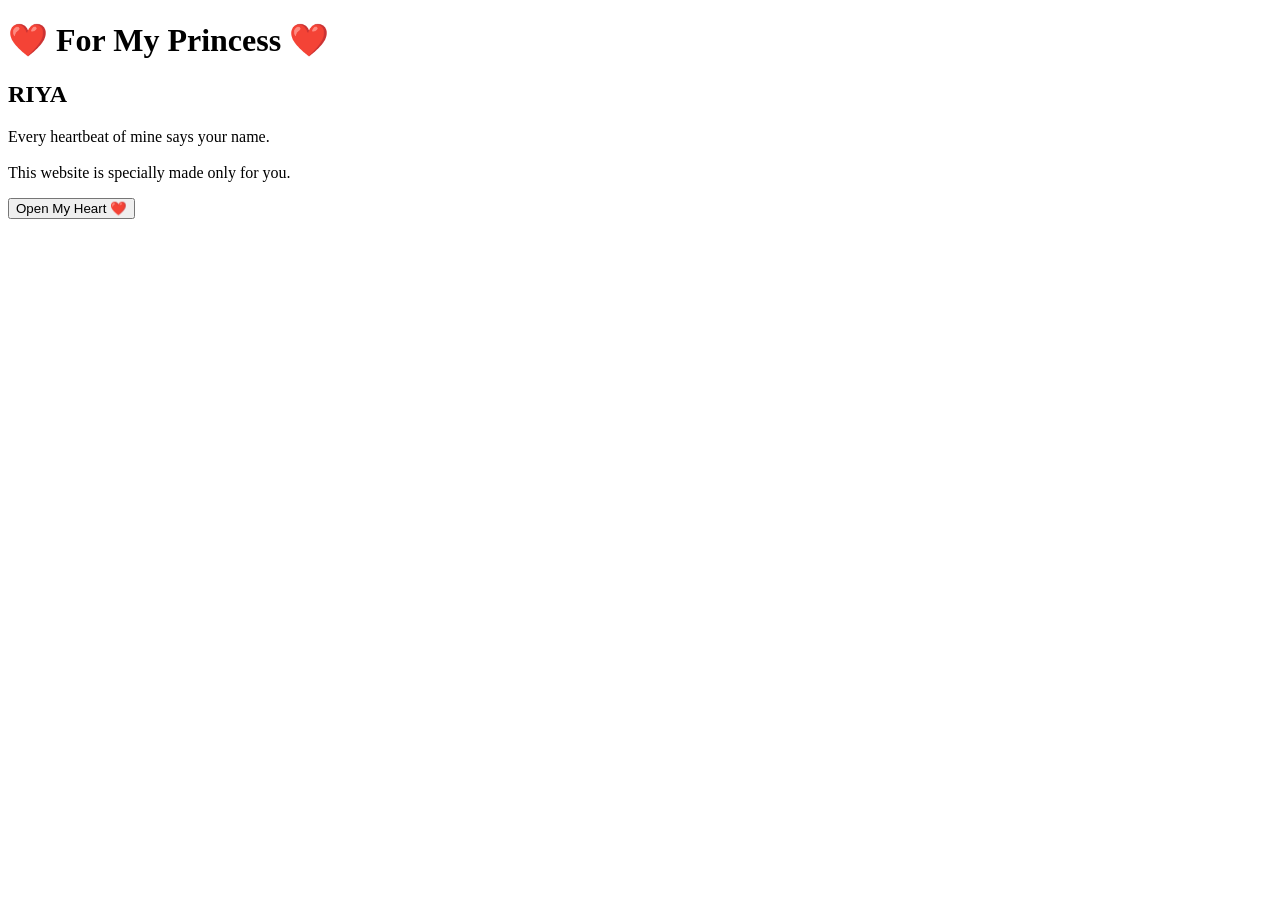
==== index.html @ 8198163a "Update index.html" ====
<!DOCTYPE html>
<html lang="en">
<head>
<meta charset="UTF-8">
<meta name="viewport" content="width=device-width, initial-scale=1.0">

<title>For My Princess ❤️</title>

<link rel="stylesheet" href="style.css">

</head>

<body>

<div class="container">

<h1>❤️ For My Princess ❤️</h1>

<h2>RIYA</h2>

<p>
Every heartbeat of mine says your name.
<br><br>
This website is specially made only for you.
</p>

<button id="openBtn">
Open My Heart ❤️
</button>

</div>

<script src="script.js"></script>

</body>
</html>
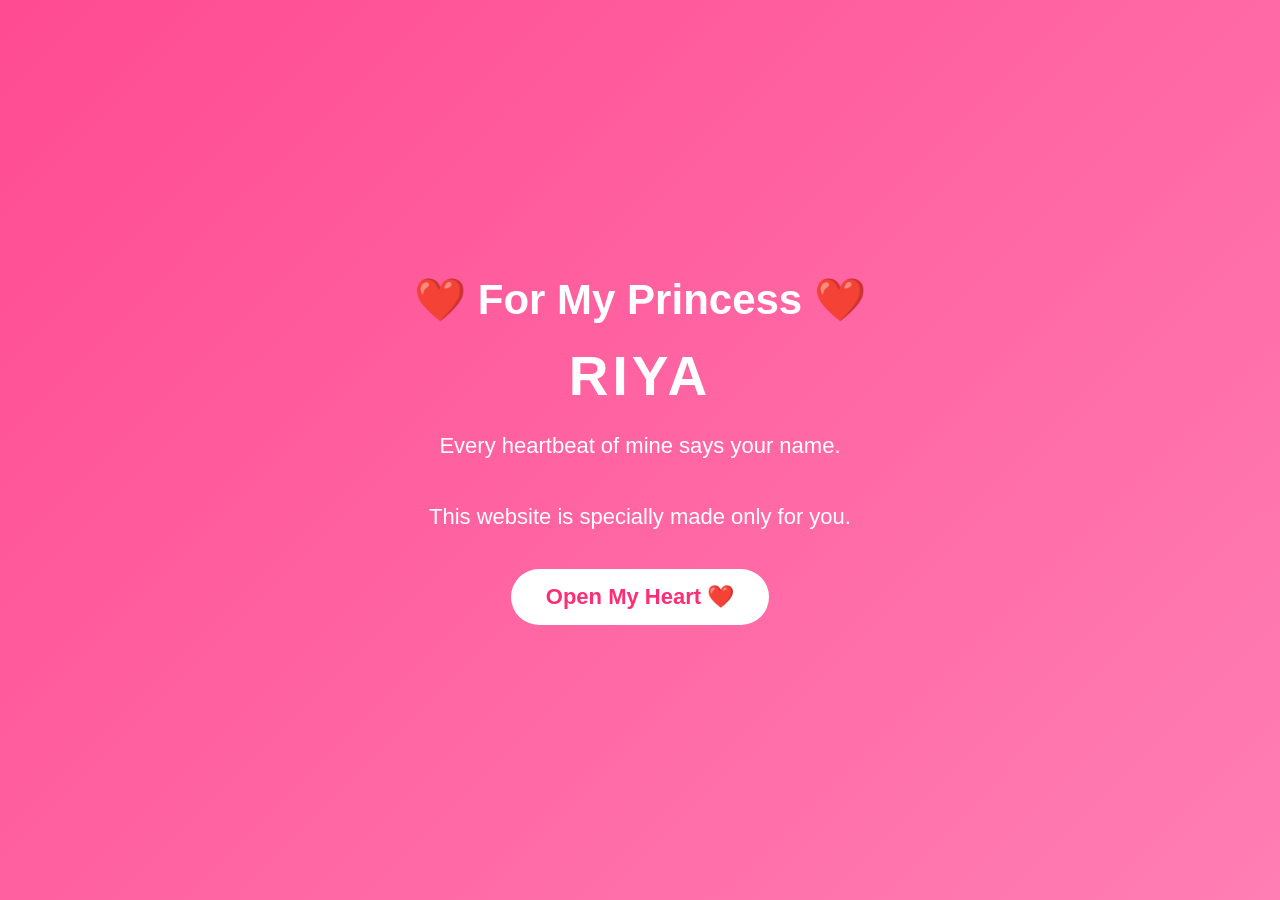
==== commit 3d4a6ef6: "Update index.html" ====
--- a/index.html
+++ b/index.html
@@ -11,7 +11,7 @@
 </head>
 
 <body>
-
+<div class="floating-hearts"></div>
 <div class="container">
 
 <h1>❤️ For My Princess ❤️</h1>
--- a/style.css
+++ b/style.css
@@ -0,0 +1,74 @@
+*{
+margin:0;
+padding:0;
+box-sizing:border-box;
+}
+
+body{
+background:linear-gradient(135deg,#ff4b91,#ff7eb3);
+height:100vh;
+display:flex;
+justify-content:center;
+align-items:center;
+font-family:Arial,sans-serif;
+overflow:hidden;
+}
+
+.container{
+text-align:center;
+color:white;
+padding:20px;
+}
+
+h1{
+font-size:42px;
+margin-bottom:20px;
+animation:glow 2s infinite alternate;
+}
+
+h2{
+font-size:55px;
+margin-bottom:20px;
+letter-spacing:4px;
+}
+
+p{
+font-size:22px;
+margin-bottom:35px;
+line-height:1.6;
+}
+
+button{
+padding:15px 35px;
+font-size:22px;
+border:none;
+border-radius:40px;
+background:white;
+color:#ff2d75;
+cursor:pointer;
+font-weight:bold;
+transition:.3s;
+}
+
+button:hover{
+transform:scale(1.1);
+background:#ffe6f1;
+}
+
+@keyframes glow{
+from{
+text-shadow:0 0 10px white;
+}
+to{
+text-shadow:0 0 30px white,0 0 50px pink;
+}
+}
+.floating-hearts{
+position:fixed;
+top:0;
+left:0;
+width:100%;
+height:100%;
+pointer-events:none;
+overflow:hidden;
+}
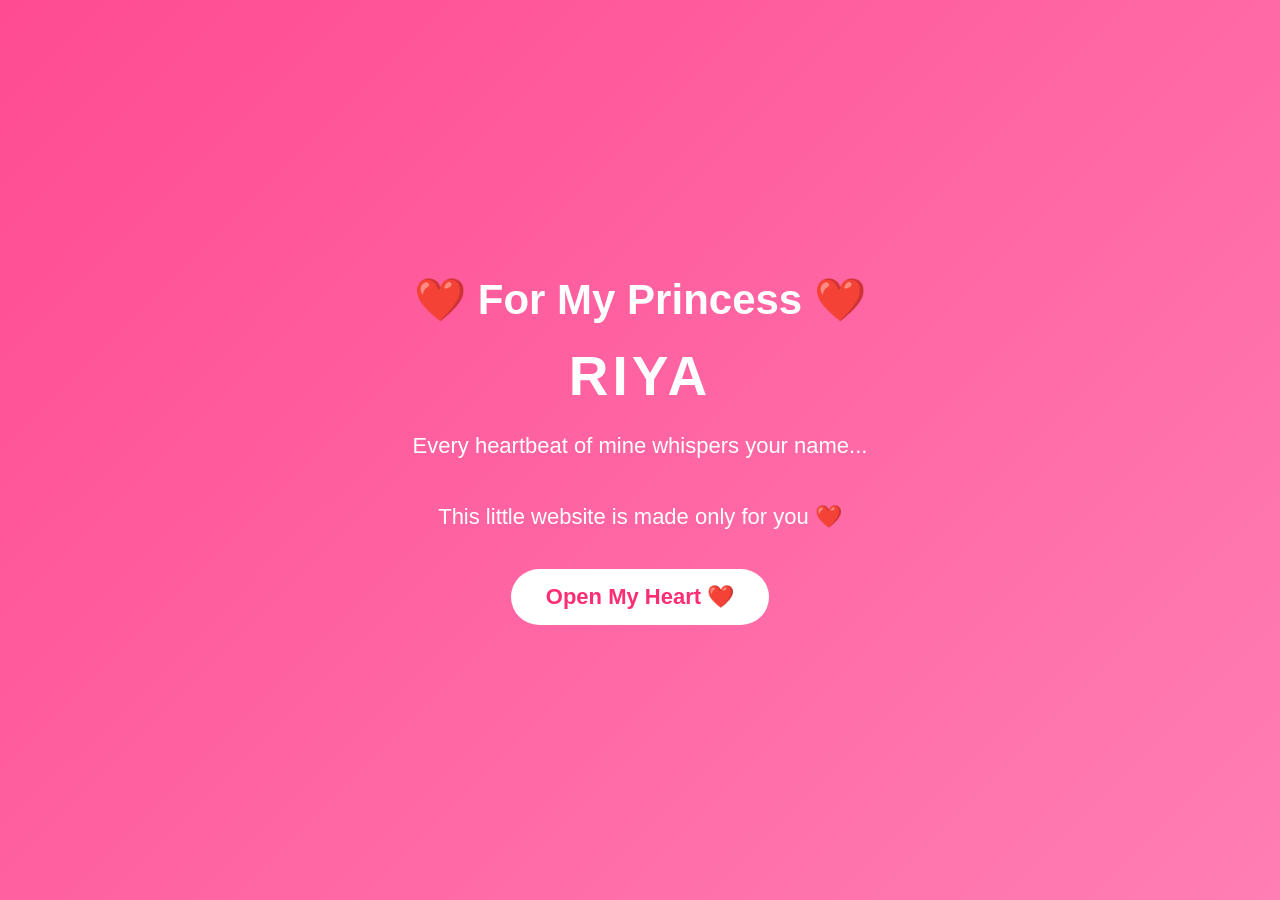
==== commit 955bca34: "Update index.html" ====
--- a/index.html
+++ b/index.html
@@ -9,9 +9,10 @@
 <link rel="stylesheet" href="style.css">
 
 </head>
+<body>
 
-<body>
-<div class="floating-hearts"></div>
+<div class="hearts"></div>
+
 <div class="container">
 
 <h1>❤️ For My Princess ❤️</h1>
@@ -19,9 +20,9 @@
 <h2>RIYA</h2>
 
 <p>
-Every heartbeat of mine says your name.
+Every heartbeat of mine whispers your name...
 <br><br>
-This website is specially made only for you.
+This little website is made only for you ❤️
 </p>
 
 <button id="openBtn">
@@ -30,6 +31,10 @@
 
 </div>
 
+<audio id="music" loop>
+<source src="music/song.mp3" type="audio/mp3">
+</audio>
+
 <script src="script.js"></script>
 
 </body>
--- a/style.css
+++ b/style.css
@@ -71,4 +71,40 @@
 height:100%;
 pointer-events:none;
 overflow:hidden;
+}
+/* Floating Hearts */
+
+.floating-hearts{
+    position: fixed;
+    top:0;
+    left:0;
+    width:100%;
+    height:100%;
+    overflow:hidden;
+    pointer-events:none;
+}
+
+.floating-hearts span{
+    position:absolute;
+    bottom:-50px;
+    color:#fff;
+    font-size:22px;
+    animation:float 10s linear infinite;
+    opacity:.8;
+}
+
+@keyframes float{
+    0%{
+        transform:translateY(0) rotate(0deg);
+        opacity:0;
+    }
+
+    20%{
+        opacity:1;
+    }
+
+    100%{
+        transform:translateY(-120vh) rotate(360deg);
+        opacity:0;
+    }
 }
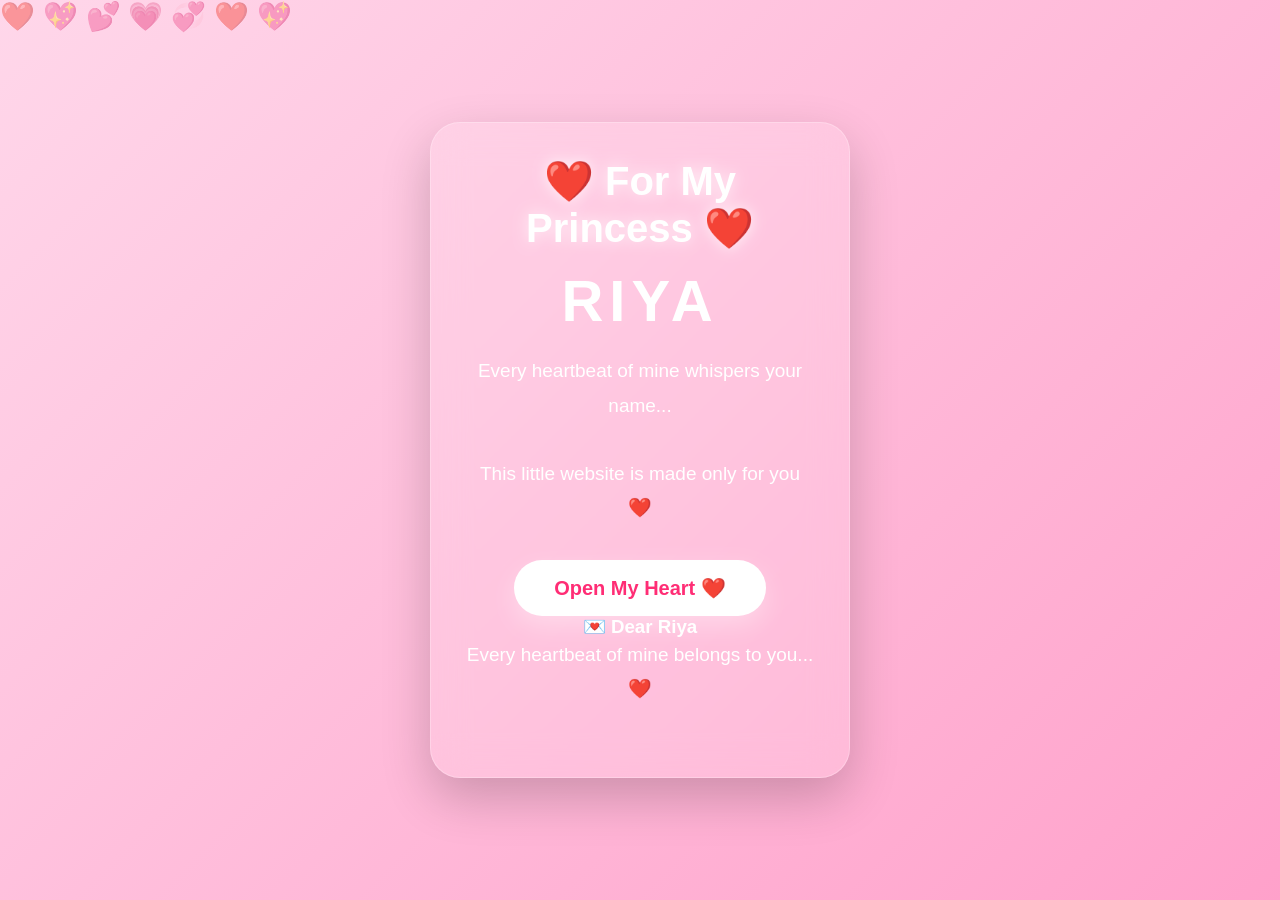
==== commit 81e1ad21: "Update index.html" ====
--- a/index.html
+++ b/index.html
@@ -28,7 +28,21 @@
 <button id="openBtn">
 Open My Heart ❤️
 </button>
+<div id="envelope" class="envelope">
 
+    <div class="envelope-top"></div>
+
+    <div class="letter">
+
+        <h3>💌 Dear Riya</h3>
+
+        <p>
+            Every heartbeat of mine belongs to you... ❤️
+        </p>
+
+    </div>
+
+</div>
 </div>
 
 <audio id="music" loop>
--- a/style.css
+++ b/style.css
@@ -1,69 +1,155 @@
+/* ---------- RESET ---------- */
+
 *{
-margin:0;
-padding:0;
-box-sizing:border-box;
+    margin:0;
+    padding:0;
+    box-sizing:border-box;
 }
 
+/* ---------- BODY ---------- */
+
 body{
-background:linear-gradient(135deg,#ff4b91,#ff7eb3);
-height:100vh;
-display:flex;
-justify-content:center;
-align-items:center;
-font-family:Arial,sans-serif;
-overflow:hidden;
+    min-height:100vh;
+    display:flex;
+    justify-content:center;
+    align-items:center;
+    overflow:hidden;
+    font-family:Arial, sans-serif;
+
+    background:linear-gradient(
+        -45deg,
+        #ff4d8d,
+        #ff6fa8,
+        #ff8fc0,
+        #ffd7ea
+    );
+
+    background-size:400% 400%;
+    animation:bgMove 12s ease infinite;
 }
 
-.container{
-text-align:center;
-color:white;
-padding:20px;
+/* ---------- BACKGROUND ---------- */
+
+@keyframes bgMove{
+
+0%{
+background-position:0% 50%;
 }
 
+50%{
+background-position:100% 50%;
+}
+
+100%{
+background-position:0% 50%;
+}
+
+}
+
+/* ---------- MAIN CARD ---------- */
+
+.container{
+
+width:90%;
+max-width:420px;
+
+padding:35px;
+
+text-align:center;
+
+border-radius:30px;
+
+background:rgba(255,255,255,.15);
+
+backdrop-filter:blur(18px);
+
+border:1px solid rgba(255,255,255,.25);
+
+box-shadow:0 20px 50px rgba(0,0,0,.20);
+
+color:white;
+
+z-index:5;
+
+}
+/* ---------- HEADINGS ---------- */
+
 h1{
-font-size:42px;
-margin-bottom:20px;
-animation:glow 2s infinite alternate;
+    font-size:40px;
+    margin-bottom:15px;
+    text-shadow:0 0 15px rgba(255,255,255,.8);
+    animation:glow 2s infinite alternate;
 }
 
 h2{
-font-size:55px;
-margin-bottom:20px;
-letter-spacing:4px;
+    font-size:58px;
+    letter-spacing:6px;
+    margin-bottom:20px;
+    color:#fff;
 }
 
 p{
-font-size:22px;
-margin-bottom:35px;
-line-height:1.6;
+    font-size:19px;
+    line-height:1.8;
+    margin-bottom:35px;
+    color:#fff;
 }
 
+/* ---------- BUTTON ---------- */
+
 button{
-padding:15px 35px;
-font-size:22px;
+
+padding:16px 40px;
+
 border:none;
-border-radius:40px;
+
+border-radius:50px;
+
 background:white;
+
 color:#ff2d75;
+
+font-size:20px;
+
+font-weight:bold;
+
 cursor:pointer;
-font-weight:bold;
-transition:.3s;
+
+transition:.35s;
+
+box-shadow:0 10px 25px rgba(255,255,255,.35);
+
 }
 
 button:hover{
-transform:scale(1.1);
-background:#ffe6f1;
+
+transform:translateY(-3px) scale(1.05);
+
+background:#ffe7f1;
+
 }
 
+/* ---------- GLOW ---------- */
+
 @keyframes glow{
+
 from{
+
 text-shadow:0 0 10px white;
+
 }
+
 to{
-text-shadow:0 0 30px white,0 0 50px pink;
+
+text-shadow:0 0 30px white,
+0 0 60px #ff9ac6;
+
 }
+
 }
-.floating-hearts{
+/* ===== Floating Hearts ===== */
+
+.hearts{
 position:fixed;
 top:0;
 left:0;
@@ -71,40 +157,36 @@
 height:100%;
 pointer-events:none;
 overflow:hidden;
-}
-/* Floating Hearts */
-
-.floating-hearts{
-    position: fixed;
-    top:0;
-    left:0;
-    width:100%;
-    height:100%;
-    overflow:hidden;
-    pointer-events:none;
+z-index:1;
 }
 
-.floating-hearts span{
-    position:absolute;
-    bottom:-50px;
-    color:#fff;
-    font-size:22px;
-    animation:float 10s linear infinite;
-    opacity:.8;
+.hearts::before,
+.hearts::after{
+content:"❤️ 💖 💕 💗 💞 ❤️ 💖";
+position:absolute;
+left:0;
+width:100%;
+font-size:28px;
+opacity:.25;
+animation:floatHearts 14s linear infinite;
 }
 
-@keyframes float{
-    0%{
-        transform:translateY(0) rotate(0deg);
-        opacity:0;
-    }
+.hearts::after{
+animation-delay:7s;
+}
 
-    20%{
-        opacity:1;
-    }
+@keyframes floatHearts{
+0%{
+transform:translateY(110vh);
+}
+100%{
+transform:translateY(-120vh);
+}
+}
 
-    100%{
-        transform:translateY(-120vh) rotate(360deg);
-        opacity:0;
-    }
+/* Content hamesha hearts ke upar rahe */
+
+.container{
+position:relative;
+z-index:10;
 }
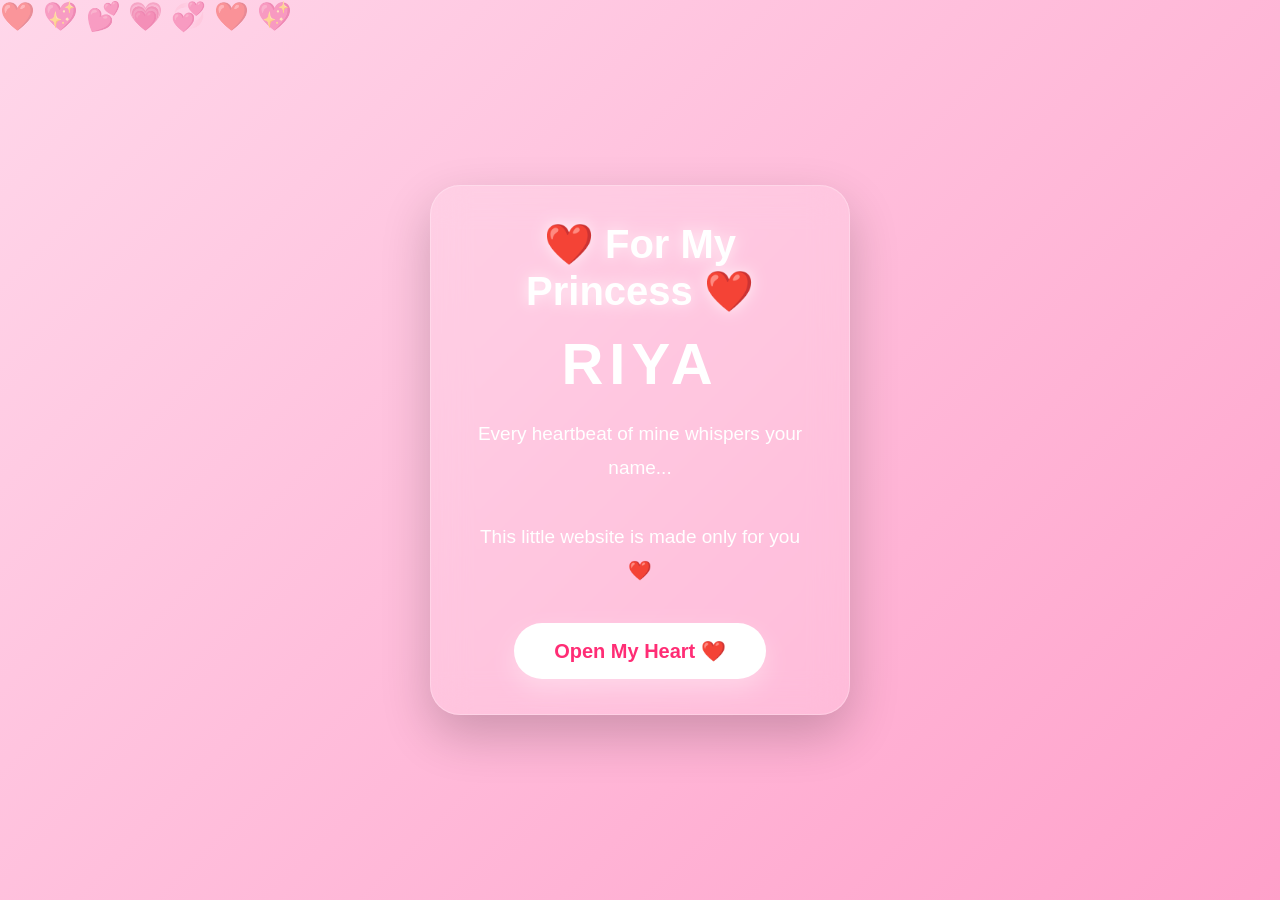
==== commit 993ecca6: "Update index.html" ====
--- a/index.html
+++ b/index.html
@@ -34,12 +34,14 @@
 
     <div class="letter">
 
-        <h3>💌 Dear Riya</h3>
+<h3>💌 Dear Riya ❤️</h3>
 
-        <p>
-            Every heartbeat of mine belongs to you... ❤️
-        </p>
+<p id="typing"></p>
 
+<button id="nextBtn">
+Continue ❤️
+</button>
+    
     </div>
 
 </div>
--- a/style.css
+++ b/style.css
@@ -189,4 +189,79 @@
 .container{
 position:relative;
 z-index:10;
+}
+/* ===== Envelope ===== */
+
+.envelope{
+
+width:260px;
+
+height:170px;
+
+margin:40px auto 0;
+
+position:relative;
+
+display:none;
+
+}
+
+.envelope-top{
+
+position:absolute;
+
+width:100%;
+
+height:100%;
+
+background:#ff7eb3;
+
+clip-path:polygon(0 0,100% 0,50% 50%);
+
+z-index:2;
+
+transition:.8s;
+
+}
+
+.letter{
+
+position:absolute;
+
+bottom:0;
+
+left:10px;
+
+width:240px;
+
+height:150px;
+
+background:white;
+
+border-radius:10px;
+
+padding:15px;
+
+color:#ff2d75;
+
+transform:translateY(130px);
+
+transition:1s;
+
+text-align:center;
+
+}
+
+.envelope.open .envelope-top{
+
+transform:rotateX(180deg);
+
+transform-origin:top;
+
+}
+
+.envelope.open .letter{
+
+transform:translateY(-20px);
+
 }
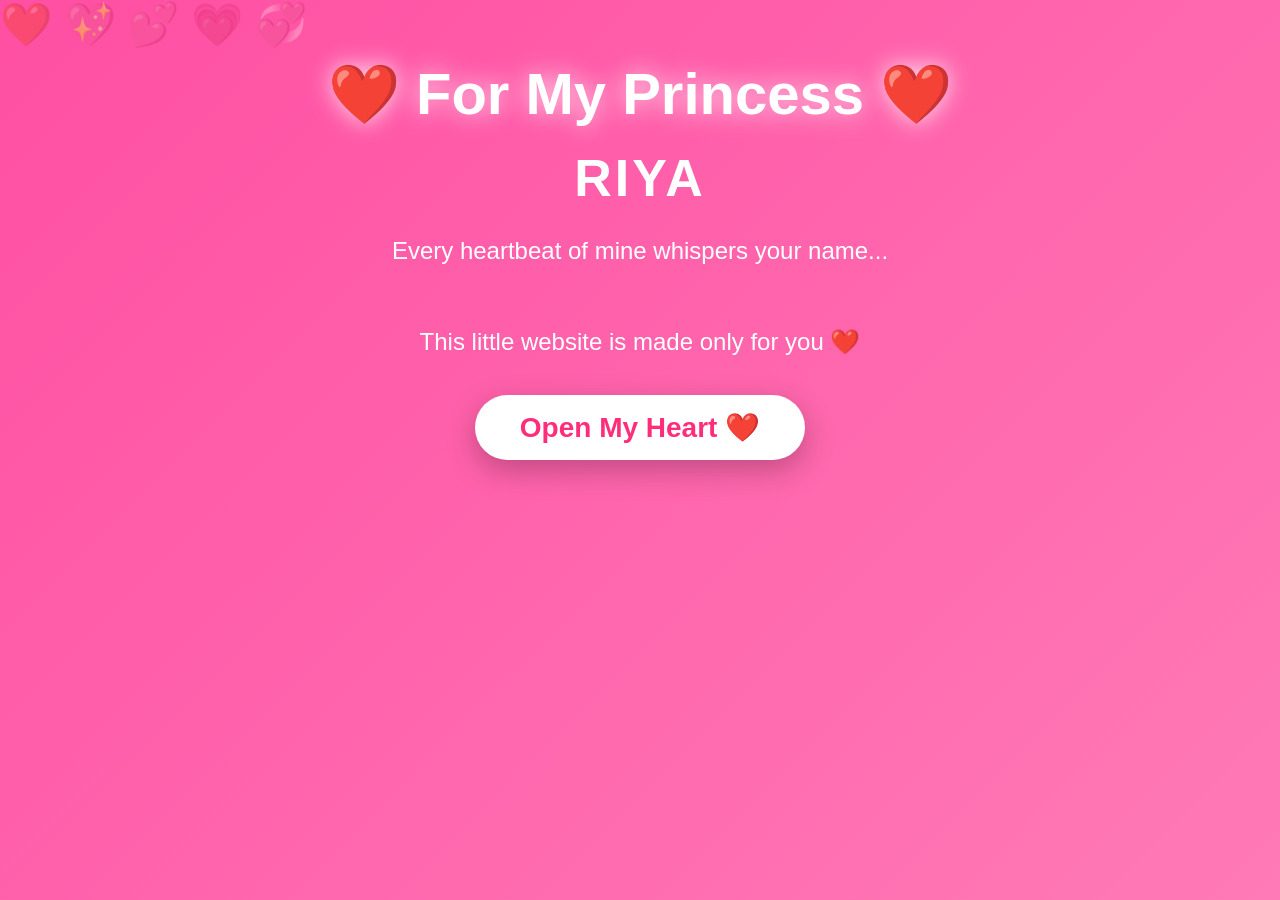
==== commit 204c61e4: "Update index.html" ====
--- a/index.html
+++ b/index.html
@@ -11,7 +11,7 @@
 </head>
 <body>
 
-<div class="hearts"></div>
+<div class="hearts" id="hearts"></div>
 
 <div class="container">
 
--- a/style.css
+++ b/style.css
@@ -1,267 +1,328 @@
-/* ---------- RESET ---------- */
-
 *{
     margin:0;
     padding:0;
     box-sizing:border-box;
 }
 
-/* ---------- BODY ---------- */
-
 body{
+    background:linear-gradient(135deg,#ff4fa3,#ff7ab6);
     min-height:100vh;
+    overflow-x:hidden;
+    overflow-y:auto;
     display:flex;
     justify-content:center;
+    align-items:flex-start;
+    font-family:Arial,sans-serif;
+    color:#fff;
+    position:relative;
+}
+
+.container{
+    width:100%;
+    max-width:900px;
+    text-align:center;
+    padding:60px 20px 80px;
+    z-index:2;
+}
+
+h1{
+    font-size:58px;
+    margin-bottom:20px;
+    text-shadow:0 0 25px rgba(255,255,255,.8);
+}
+
+h2{
+    font-size:52px;
+    margin-bottom:20px;
+    letter-spacing:3px;
+}
+
+p{
+    font-size:24px;
+    line-height:1.9;
+    margin-bottom:30px;
+}
+
+button{
+    padding:16px 45px;
+    font-size:28px;
+    font-weight:bold;
+    border:none;
+    border-radius:50px;
+    background:#fff;
+    color:#ff2d7a;
+    cursor:pointer;
+    box-shadow:0 10px 30px rgba(0,0,0,.25);
+    transition:.3s;
+}
+
+button:hover{
+    transform:scale(1.08);
+}
+
+.envelope{
+    width:540px;
+    max-width:90%;
+    margin:40px auto;
+    display:none;
+    position:relative;
+}
+
+.envelope-top{
+    width:0;
+    height:0;
+    border-left:270px solid transparent;
+    border-right:270px solid transparent;
+    border-bottom:170px solid #ff9bc8;
+    margin:auto;
+    transition:.8s;
+    transform-origin:top;
+}
+
+.letter{
+    background:#fff;
+    color:#ff2d7a;
+    padding:35px;
+    border-radius:25px;
+    box-shadow:0 15px 40px rgba(0,0,0,.25);
+    transform:translateY(-20px);
+}
+
+.open .envelope-top{
+    transform:rotateX(180deg);
+}
+
+#typing{
+    white-space:pre-wrap;
+    line-height:2;
+    font-size:24px;
+}
+
+#nextBtn{
+    display:none;
+    margin-top:30px;
+}
+
+.hearts{
+    position:fixed;
+    left:0;
+    top:0;
+    width:100%;
+    height:100%;
+    pointer-events:none;
+    overflow:hidden;
+    z-index:1;
+}
+
+.hearts::before{
+    content:"❤️ 💖 💕 💗 💞";
+    position:absolute;
+    width:100%;
+    font-size:42px;
+    animation:floatHearts 12s linear infinite;
+    opacity:.45;
+}
+
+@keyframes floatHearts{
+    0%{
+        transform:translateY(100vh);
+    }
+    100%{
+        transform:translateY(-120vh);
+    }
+}
+
+@media(max-width:768px){
+
+    h1{
+        font-size:40px;
+    }
+
+    h2{
+        font-size:34px;
+    }
+
+    p{
+        font-size:18px;
+    }
+
+    button{
+        font-size:22px;
+        padding:14px 35px;
+    }
+
+    .envelope-top{
+        border-left:170px solid transparent;
+        border-right:170px solid transparent;
+        border-bottom:120px solid #ff9bc8;
+    }
+
+    #typing{
+        font-size:18px;
+    }
+}
+/* ===== Premium Story Frame ===== */
+
+.frame{
+    background: rgba(255,255,255,0.95);
+    color:#ff2e7a;
+    max-width:700px;
+    margin:40px auto;
+    padding:35px;
+    border-radius:25px;
+    box-shadow:0 15px 40px rgba(0,0,0,.25);
+    animation:fadeIn .8s ease;
+}
+
+.frame h2{
+    margin-bottom:20px;
+    font-size:32px;
+}
+
+.frame p{
+    font-size:22px;
+    line-height:1.9;
+    color:#ff2e7a;
+}
+
+@keyframes fadeIn{
+    from{
+        opacity:0;
+        transform:translateY(40px);
+    }
+    to{
+        opacity:1;
+        transform:translateY(0);
+    }
+}
+.frame{
+    max-width:700px;
+    margin:40px auto;
+    background:#fff;
+    color:#ff2d7a;
+    padding:35px;
+    border-radius:30px;
+    box-shadow:0 15px 40px rgba(0,0,0,.25);
+    animation:fadeIn .8s;
+}
+
+.frame h2{
+    margin-bottom:20px;
+    font-size:34px;
+}
+
+.frame p{
+    font-size:24px;
+    line-height:2;
+}
+
+#nextFrame{
+    margin-top:25px;
+}
+
+@keyframes fadeIn{
+    from{
+        opacity:0;
+        transform:translateY(40px);
+    }
+    to{
+        opacity:1;
+        transform:translateY(0);
+    }
+}
+/* ===== Story Frames ===== */
+
+.story-card{
+    width:90%;
+    max-width:700px;
+    margin:60px auto;
+    background:rgba(255,255,255,0.95);
+    border-radius:30px;
+    padding:40px 30px;
+    box-shadow:0 20px 50px rgba(0,0,0,0.2);
+    animation:fadeIn 0.8s ease;
+}
+
+.story-card h2{
+    color:#ff2f7d;
+    font-size:38px;
+    margin-bottom:25px;
+}
+
+.story-card p{
+    color:#ff2f7d;
+    font-size:24px;
+    line-height:1.9;
+}
+
+.story-btn{
+    margin-top:30px;
+    padding:18px 50px;
+    border:none;
+    border-radius:50px;
+    background:white;
+    color:#ff2f7d;
+    font-size:26px;
+    font-weight:bold;
+    cursor:pointer;
+    box-shadow:0 12px 30px rgba(0,0,0,.18);
+    transition:.3s;
+}
+
+.story-btn:hover{
+    transform:scale(1.05);
+}
+
+@keyframes fadeIn{
+    from{
+        opacity:0;
+        transform:translateY(30px);
+    }
+    to{
+        opacity:1;
+        transform:translateY(0);
+    }
+}
+.story-card h1{
+    color:#ff2d7a;
+    font-size:42px;
+    margin-bottom:30px;
+    text-shadow:0 0 15px rgba(255,105,180,.4);
+}
+
+.story-btn{
+    display:inline-flex;
     align-items:center;
+    justify-content:center;
+    gap:10px;
+    white-space:nowrap;
+}
+.hearts{
+    position:fixed;
+    inset:0;
     overflow:hidden;
-    font-family:Arial, sans-serif;
-
-    background:linear-gradient(
-        -45deg,
-        #ff4d8d,
-        #ff6fa8,
-        #ff8fc0,
-        #ffd7ea
-    );
-
-    background-size:400% 400%;
-    animation:bgMove 12s ease infinite;
-}
-
-/* ---------- BACKGROUND ---------- */
-
-@keyframes bgMove{
-
-0%{
-background-position:0% 50%;
-}
-
-50%{
-background-position:100% 50%;
-}
-
-100%{
-background-position:0% 50%;
-}
-
-}
-
-/* ---------- MAIN CARD ---------- */
-
-.container{
-
-width:90%;
-max-width:420px;
-
-padding:35px;
-
-text-align:center;
-
-border-radius:30px;
-
-background:rgba(255,255,255,.15);
-
-backdrop-filter:blur(18px);
-
-border:1px solid rgba(255,255,255,.25);
-
-box-shadow:0 20px 50px rgba(0,0,0,.20);
-
-color:white;
-
-z-index:5;
-
-}
-/* ---------- HEADINGS ---------- */
-
-h1{
-    font-size:40px;
-    margin-bottom:15px;
-    text-shadow:0 0 15px rgba(255,255,255,.8);
-    animation:glow 2s infinite alternate;
-}
-
-h2{
-    font-size:58px;
-    letter-spacing:6px;
-    margin-bottom:20px;
-    color:#fff;
-}
-
-p{
-    font-size:19px;
-    line-height:1.8;
-    margin-bottom:35px;
-    color:#fff;
-}
-
-/* ---------- BUTTON ---------- */
-
-button{
-
-padding:16px 40px;
-
-border:none;
-
-border-radius:50px;
-
-background:white;
-
-color:#ff2d75;
-
-font-size:20px;
-
-font-weight:bold;
-
-cursor:pointer;
-
-transition:.35s;
-
-box-shadow:0 10px 25px rgba(255,255,255,.35);
-
-}
-
-button:hover{
-
-transform:translateY(-3px) scale(1.05);
-
-background:#ffe7f1;
-
-}
-
-/* ---------- GLOW ---------- */
-
-@keyframes glow{
-
-from{
-
-text-shadow:0 0 10px white;
-
-}
-
-to{
-
-text-shadow:0 0 30px white,
-0 0 60px #ff9ac6;
-
-}
-
-}
-/* ===== Floating Hearts ===== */
-
-.hearts{
-position:fixed;
-top:0;
-left:0;
-width:100%;
-height:100%;
-pointer-events:none;
-overflow:hidden;
-z-index:1;
-}
-
-.hearts::before,
-.hearts::after{
-content:"❤️ 💖 💕 💗 💞 ❤️ 💖";
-position:absolute;
-left:0;
-width:100%;
-font-size:28px;
-opacity:.25;
-animation:floatHearts 14s linear infinite;
-}
-
-.hearts::after{
-animation-delay:7s;
-}
-
-@keyframes floatHearts{
-0%{
-transform:translateY(110vh);
-}
-100%{
-transform:translateY(-120vh);
-}
-}
-
-/* Content hamesha hearts ke upar rahe */
-
-.container{
-position:relative;
-z-index:10;
-}
-/* ===== Envelope ===== */
-
-.envelope{
-
-width:260px;
-
-height:170px;
-
-margin:40px auto 0;
-
-position:relative;
-
-display:none;
-
-}
-
-.envelope-top{
-
-position:absolute;
-
-width:100%;
-
-height:100%;
-
-background:#ff7eb3;
-
-clip-path:polygon(0 0,100% 0,50% 50%);
-
-z-index:2;
-
-transition:.8s;
-
-}
-
-.letter{
-
-position:absolute;
-
-bottom:0;
-
-left:10px;
-
-width:240px;
-
-height:150px;
-
-background:white;
-
-border-radius:10px;
-
-padding:15px;
-
-color:#ff2d75;
-
-transform:translateY(130px);
-
-transition:1s;
-
-text-align:center;
-
-}
-
-.envelope.open .envelope-top{
-
-transform:rotateX(180deg);
-
-transform-origin:top;
-
-}
-
-.envelope.open .letter{
-
-transform:translateY(-20px);
-
+    pointer-events:none;
+    z-index:0;
+}
+
+.hearts span{
+    position:absolute;
+    bottom:-50px;
+    font-size:24px;
+    animation:floatHeart linear infinite;
+    opacity:.8;
+}
+
+@keyframes floatHeart{
+    0%{
+        transform:translateY(0) scale(0.8);
+        opacity:0;
+    }
+    20%{
+        opacity:1;
+    }
+    100%{
+        transform:translateY(-120vh) scale(1.3);
+        opacity:0;
+    }
 }
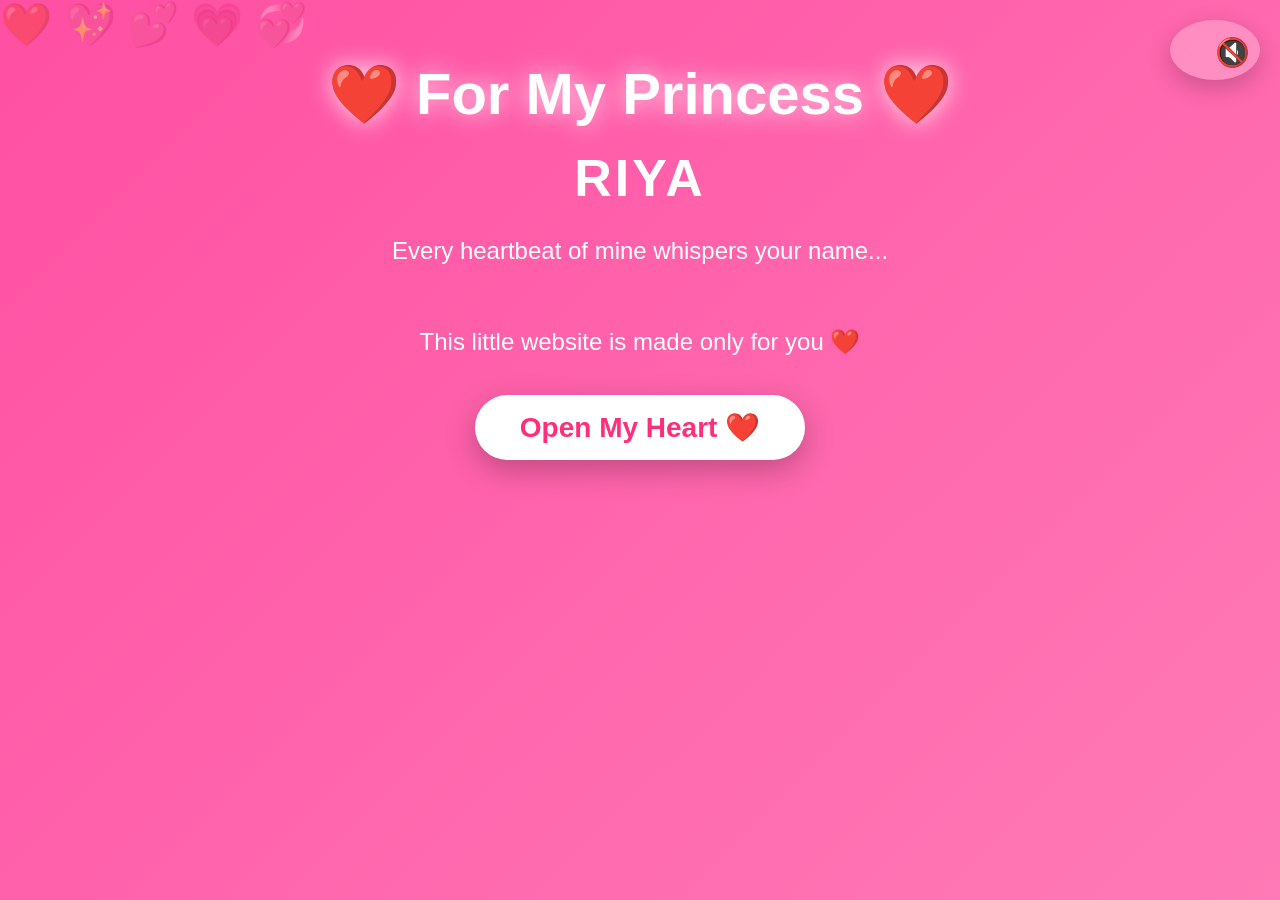
==== commit d304b77c: "Update index.html" ====
--- a/index.html
+++ b/index.html
@@ -12,7 +12,7 @@
 <body>
 
 <div class="hearts" id="hearts"></div>
-
+<button id="musicBtn" class="music-btn">🔇</button>
 <div class="container">
 
 <h1>❤️ For My Princess ❤️</h1>
--- a/style.css
+++ b/style.css
@@ -325,4 +325,48 @@
         transform:translateY(-120vh) scale(1.3);
         opacity:0;
     }
+}
+.blast-heart{
+    position:fixed;
+    font-size:30px;
+    pointer-events:none;
+    z-index:9999;
+    animation:blast 1.5s linear forwards;
+}
+
+@keyframes blast{
+
+0%{
+opacity:1;
+transform:translate(0,0) scale(0.5);
+}
+
+100%{
+opacity:0;
+transform:
+translate(var(--x),var(--y))
+scale(2)
+rotate(720deg);
+}
+
+}
+.music-btn{
+position:fixed;
+top:20px;
+right:20px;
+width:60px;
+height:60px;
+border:none;
+border-radius:50%;
+font-size:28px;
+cursor:pointer;
+background:rgba(255,255,255,.25);
+backdrop-filter:blur(15px);
+box-shadow:0 8px 25px rgba(0,0,0,.2);
+z-index:9999;
+transition:.3s;
+}
+
+.music-btn:hover{
+transform:scale(1.1);
 }
